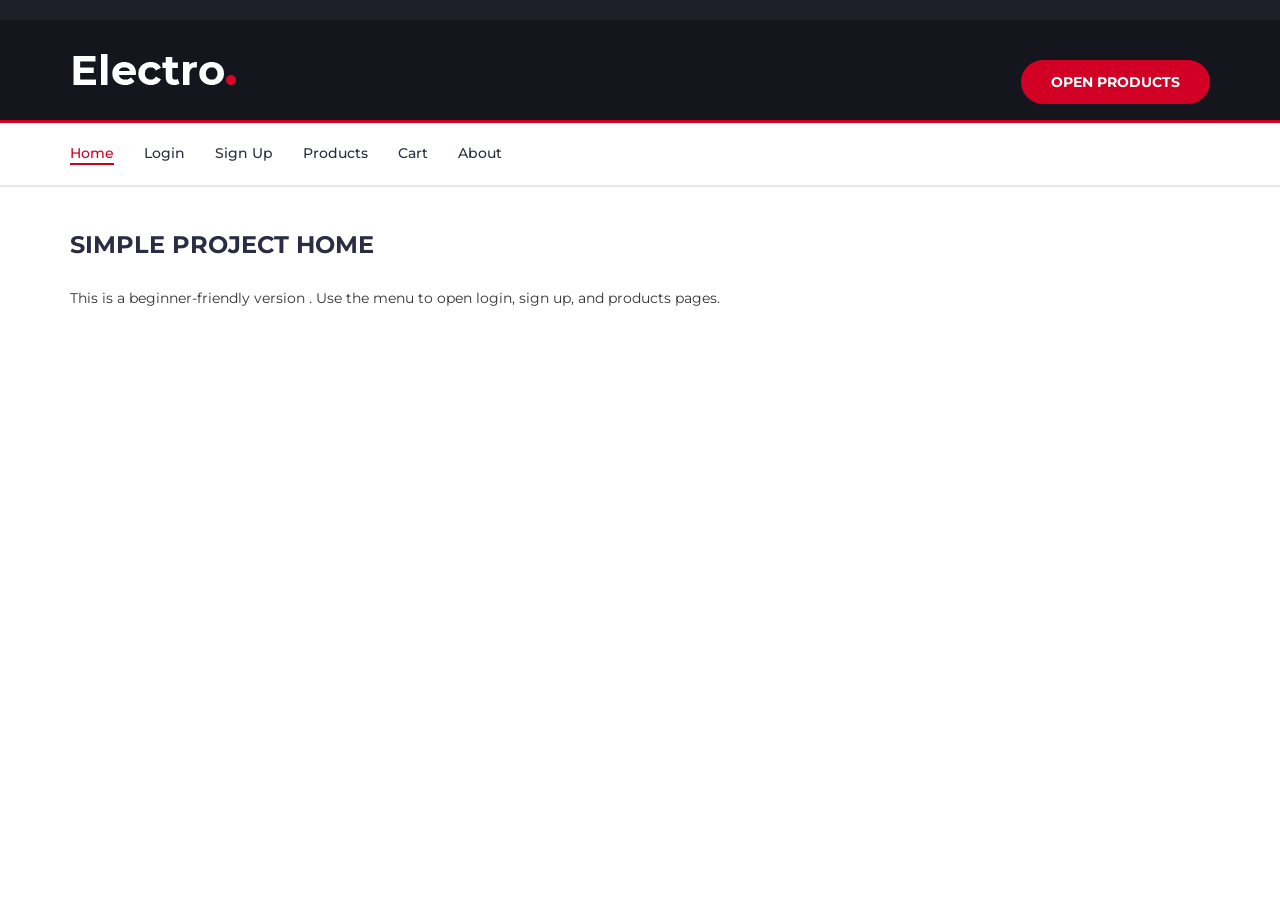
==== index.html @ 5c52ff46 "Add initial static storefront site files Initial commit adding a complete static e‑commerce storefro" ====
<!doctype html>
<html lang="en">
  <head>
    <meta charset="utf-8" />
    <meta http-equiv="X-UA-Compatible" content="IE=edge" />
    <meta name="viewport" content="width=device-width, initial-scale=1" />
    <title>Electro - Home</title>

    <link
      href="https://fonts.googleapis.com/css?family=Montserrat:400,500,700"
      rel="stylesheet"
    />
    <link
      type="text/css"
      rel="stylesheet"
      href="assets/css/bootstrap.min.css"
    />
    <link
      type="text/css"
      rel="stylesheet"
      href="assets/css/font-awesome.min.css"
    />
    <link type="text/css" rel="stylesheet" href="assets/css/style.css" />
  </head>
  <body>
    <header>
      <div id="top-header">
        <div class="container">
          <ul class="header-links pull-left"></ul>
        </div>
      </div>

      <div id="header">
        <div class="container">
          <div class="row">
            <div class="col-md-3">
              <div class="header-logo">
                <a href="index.html" class="logo">
                  <img src="assets/imges/logo.png" alt="logo" />
                </a>
              </div>
            </div>
            <div class="col-md-9 text-right" style="padding-top: 25px">
              <a class="primary-btn" href="pages/products.html"
                >Open Products</a
              >
            </div>
          </div>
        </div>
      </div>
    </header>

    <nav id="navigation">
      <div class="container">
        <div id="responsive-nav">
          <ul class="main-nav nav navbar-nav">
            <li class="active"><a href="index.html">Home</a></li>
            <li><a href="pages/login.html">Login</a></li>
            <li><a href="pages/signup.html">Sign Up</a></li>
            <li><a href="pages/products.html">Products</a></li>
            <li><a href="pages/cart.html">Cart</a></li>
            <li><a href="pages/about.html">About</a></li>
          </ul>
        </div>
      </div>
    </nav>

    <div class="section">
      <div class="container">
        <div class="row">
          <div class="col-md-12">
            <div class="section-title">
              <h3 class="title">Simple Project Home</h3>
            </div>
            <p>
              This is a beginner-friendly version . Use the menu to open login,
              sign up, and products pages.
            </p>
          </div>
        </div>
      </div>
    </div>

    <script src="assets/js/jquery.min.js"></script>
    <script src="assets/js/bootstrap.min.js"></script>
    <script src="assets/js/main.js"></script>
    <script src="assets/js/home.js"></script>
  </body>
</html>
---- assets/css/style.css ----
/*
Template Name: Electro - HTML Ecommerce Template
Author: yaminncco

Colors:
	Body 		: #333
	Headers 	: #2B2D42
	Primary 	: #D10024
	Dark 		: #15161D ##1E1F29
	Grey 		: #E4E7ED #FBFBFC #8D99AE #B9BABC

Fonts: Montserrat

Table OF Contents
------------------------------------
1 > GENERAL
------ Typography
------ Buttons
------ Inputs
------ Sections
------ Breadcrumb
2 > HEADER
------ Top header
------ Logo
------ Search
------ Cart
3 > NAVIGATION
------ Main nav
------ Responsive Nav
4 > CATEGORY SHOP
5 > HOT DEAL
6 > PRODUCT
------ Product
------ Widget product
------ Product slick
7 > STORE PAGE
------ Aside
------ Store
8 > PRODUCT DETAILS PAGE
------ Product view
------ Product details
------ Product tab
9 > CHECKOUT PAGE
10 > NEWSLETTER
11 > FOOTER
11 > SLICK STYLE
12 > RESPONSIVE
------------------------------------*/

/*=========================================================
	01 -> GENERAL
===========================================================*/

/*----------------------------*\
	Typography
\*----------------------------*/

body {
  font-family: 'Montserrat', sans-serif;
  font-weight: 400;
  color: #333;
}

h1, h2, h3, h4, h5, h6 {
  color: #2B2D42;
  font-weight: 700;
  margin: 0 0 10px;
}

a {
  color: #2B2D42;
  font-weight: 500;
  -webkit-transition: 0.2s color;
  transition: 0.2s color;
}

a:hover, a:focus {
  color: #D10024;
  text-decoration: none;
  outline: none;
}

ul, ol {
  margin: 0;
  padding: 0;
  list-style: none
}

/*----------------------------*\
	Buttons
\*----------------------------*/

.primary-btn {
  display: inline-block;
  padding: 12px 30px;
  background-color: #D10024;
  border: none;
  border-radius: 40px;
  color: #FFF;
  text-transform: uppercase;
  font-weight: 700;
  text-align: center;
  -webkit-transition: 0.2s all;
  transition: 0.2s all;
}

.primary-btn:hover, .primary-btn:focus {
  opacity: 0.9;
  color: #FFF;
}

/*----------------------------*\
	Inputs
\*----------------------------*/

/*-- Text input --*/

.input {
  height: 40px;
  padding: 0px 15px;
  border: 1px solid #E4E7ED;
  background-color: #FFF;
  width: 100%;
}

textarea.input {
  padding: 15px;
  min-height: 90px;
}

/*-- Number input --*/

.input-number {
  position: relative;
}

.input-number input[type="number"]::-webkit-inner-spin-button, .input-number input[type="number"]::-webkit-outer-spin-button {
  -webkit-appearance: none;
  margin: 0;
}

.input-number input[type="number"] {
  -moz-appearance: textfield;
  height: 40px;
  width: 100%;
  border: 1px solid #E4E7ED;
  background-color: #FFF;
  padding: 0px 35px 0px 15px;
}

.input-number .qty-up, .input-number .qty-down {
  position: absolute;
  display: block;
  width: 20px;
  height: 20px;
  border: 1px solid #E4E7ED;
  background-color: #FFF;
  text-align: center;
  font-weight: 700;
  cursor: pointer;
  -webkit-user-select: none;
  -moz-user-select: none;
  -ms-user-select: none;
  user-select: none;
}

.input-number .qty-up {
  right: 0;
  top: 0;
  border-bottom: 0px;
}

.input-number .qty-down {
  right: 0;
  bottom: 0;
}

.input-number .qty-up:hover, .input-number .qty-down:hover {
  background-color: #E4E7ED;
  color: #D10024;
}

/*-- Select input --*/

.input-select {
  padding: 0px 15px;
  background: #FFF;
  border: 1px solid #E4E7ED;
  height: 40px;
}

/*-- checkbox & radio input --*/

.input-radio, .input-checkbox {
  position: relative;
  display: block;
}

.input-radio input[type="radio"]:not(:checked), .input-radio input[type="radio"]:checked, .input-checkbox input[type="checkbox"]:not(:checked), .input-checkbox input[type="checkbox"]:checked {
  position: absolute;
  margin-left: -9999px;
  visibility: hidden;
}

.input-radio label, .input-checkbox label {
  font-weight: 500;
  min-height: 20px;
  padding-left: 20px;
  margin-bottom: 5px;
  cursor: pointer;
}

.input-radio input[type="radio"]+label span, .input-checkbox input[type="checkbox"]+label span {
  position: absolute;
  left: 0px;
  top: 4px;
  width: 14px;
  height: 14px;
  border: 2px solid #E4E7ED;
  background: #FFF;
}

.input-radio input[type="radio"]+label span {
  border-radius: 50%;
}

.input-radio input[type="radio"]+label span:after {
  content: "";
  position: absolute;
  left: 50%;
  top: 50%;
  -webkit-transform: translate(-50%, -50%) scale(0);
  -ms-transform: translate(-50%, -50%) scale(0);
  transform: translate(-50%, -50%) scale(0);
  background-color: #FFF;
  width: 4px;
  height: 4px;
  border-radius: 50%;
  opacity: 0;
  -webkit-transition: all 0.2s;
  transition: all 0.2s;
}

.input-checkbox input[type="checkbox"]+label span:after {
  content: '✔';
  position: absolute;
  top: -2px;
  left: 1px;
  font-size: 10px;
  color: #FFF;
  opacity: 0;
  -webkit-transform: scale(0);
  -ms-transform: scale(0);
  transform: scale(0);
  -webkit-transition: all 0.2s;
  transition: all 0.2s;
}

.input-radio input[type="radio"]:checked+label span, .input-checkbox input[type="checkbox"]:checked+label span {
  background-color: #D10024;
  border-color: #D10024;
}

.input-radio input[type="radio"]:checked+label span:after {
  opacity: 1;
  -webkit-transform: translate(-50%, -50%) scale(1);
  -ms-transform: translate(-50%, -50%) scale(1);
  transform: translate(-50%, -50%) scale(1);
}

.input-checkbox input[type="checkbox"]:checked+label span:after {
  opacity: 1;
  -webkit-transform: scale(1);
  -ms-transform: scale(1);
  transform: scale(1);
}

.input-radio .caption, .input-checkbox .caption {
  margin-top: 5px;
  max-height: 0;
  overflow: hidden;
  -webkit-transition: 0.3s max-height;
  transition: 0.3s max-height;
}

.input-radio input[type="radio"]:checked~.caption, .input-checkbox input[type="checkbox"]:checked~.caption {
  max-height: 800px;
}

/*----------------------------*\
	Section
\*----------------------------*/

.section {
  padding-top: 30px;
  padding-bottom: 30px;
}

.section-title {
  position: relative;
  margin-bottom: 30px;
  margin-top: 15px;
}

.section-title .title {
  display: inline-block;
  text-transform: uppercase;
  margin: 0px;
}

.section-title .section-nav {
  float: right;
}

.section-title .section-nav .section-tab-nav {
  display: inline-block;
}

.section-tab-nav li {
  display: inline-block;
  margin-right: 15px;
}

.section-tab-nav li:last-child {
  margin-right: 0px;
}

.section-tab-nav li a {
  font-weight: 700;
  color: #8D99AE;
}

.section-tab-nav li a:after {
  content: "";
  display: block;
  width: 0%;
  height: 2px;
  background-color: #D10024;
  -webkit-transition: 0.2s all;
  transition: 0.2s all;
}

.section-tab-nav li.active a {
  color: #D10024;
}

.section-tab-nav li a:hover:after, .section-tab-nav li a:focus:after, .section-tab-nav li.active a:after {
  width: 100%;
}

.section-title .section-nav .products-slick-nav {
  top: 0px;
  right: 0px;
}

/*----------------------------*\
	Breadcrumb
\*----------------------------*/

#breadcrumb {
  padding: 30px 0px;
  background: #FBFBFC;
  border-bottom: 1px solid #E4E7ED;
  margin-bottom: 30px;
}

#breadcrumb .breadcrumb-header {
  display: inline-block;
  margin-top: 0px;
  margin-bottom: 0px;
  margin-right: 15px;
  text-transform: uppercase;
}

#breadcrumb .breadcrumb-tree {
  display: inline-block;
}

#breadcrumb .breadcrumb-tree li {
  display: inline-block;
  font-size: 12px;
  font-weight: 500;
  text-transform: uppercase;
}

#breadcrumb .breadcrumb-tree li+li {
  margin-left: 10px;
}

#breadcrumb .breadcrumb-tree li+li:before {
  content: '/';
  display: inline-block;
  color: #8D99AE;
  margin-right: 10px;
}

#breadcrumb .breadcrumb-tree li a {
  color: #8D99AE;
}

#breadcrumb .breadcrumb-tree li a:hover {
  color: #D10024;
}

/*=========================================================
	02 -> HEADER
===========================================================*/

/*----------------------------*\
	Top header
\*----------------------------*/

#top-header {
  padding-top: 10px;
  padding-bottom: 10px;
  background-color: #1E1F29;
}

.header-links li {
  display: inline-block;
  margin-right: 15px;
  font-size: 12px;
}

.header-links li:last-child {
  margin-right: 0px;
}

.header-links li a {
  color: #FFF;
}

.header-links li a:hover {
  color: #D10024;
}

.header-links li i {
  color: #D10024;
  margin-right: 5px;
}

/*----------------------------*\
	Logo
\*----------------------------*/

#header {
  padding-top: 15px;
  padding-bottom: 15px;
  background-color: #15161D;
}

.header-logo {
  float: left;
}

.header-logo .logo img {
  display: block;
}

/*----------------------------*\
	Search
\*----------------------------*/

.header-search {
  padding: 15px 0px;
}

.header-search form {
  position: relative;
}

.header-search form .input-select {
  margin-right: -4px;
  border-radius: 40px 0px 0px 40px;
}

.header-search form .input {
  width: calc(100% - 260px);
  margin-right: -4px;
}

.header-search form .search-btn {
  height: 40px;
  width: 100px;
  background: #D10024;
  color: #FFF;
  font-weight: 700;
  border: none;
  border-radius: 0px 40px 40px 0px;
}

/*----------------------------*\
	Cart
\*----------------------------*/

.header-ctn {
  float: right;
  padding: 15px 0px;
}

.header-ctn>div {
  display: inline-block;
}

.header-ctn>div+div {
  margin-left: 15px;
}

.header-ctn>div>a {
  display: block;
  position: relative;
  width: 90px;
  text-align: center;
  color: #FFF;
}

.header-ctn>div>a>i {
  display: block;
  font-size: 18px;
}

.header-ctn>div>a>span {
  font-size: 12px;
}

.header-ctn>div>a>.qty {
  position: absolute;
  right: 15px;
  top: -10px;
  width: 20px;
  height: 20px;
  line-height: 20px;
  text-align: center;
  border-radius: 50%;
  font-size: 10px;
  color: #FFF;
  background-color: #D10024;
}

.header-ctn .menu-toggle {
  display: none;
}

.cart-dropdown {
  position: absolute;
  width: 300px;
  background: #FFF;
  padding: 15px;
  -webkit-box-shadow: 0px 0px 0px 2px #E4E7ED;
  box-shadow: 0px 0px 0px 2px #E4E7ED;
  z-index: 99;
  right: 0;
  opacity: 0;
  visibility: hidden;
}

.dropdown.open>.cart-dropdown {
  opacity: 1;
  visibility: visible;
}

.cart-dropdown .cart-list {
  max-height: 180px;
  overflow-y: scroll;
  margin-bottom: 15px;
}

.cart-dropdown .cart-list .product-widget {
  padding: 0px;
  -webkit-box-shadow: none;
  box-shadow: none;
}

.cart-dropdown .cart-list .product-widget:last-child {
  margin-bottom: 0px;
}

.cart-dropdown .cart-list .product-widget .product-img {
  left: 0px;
  top: 0px;
}

.cart-dropdown .cart-list .product-widget .product-body .product-price {
  color: #2B2D42;
}

.cart-dropdown .cart-btns {
  margin: 0px -17px -17px;
}

.cart-dropdown .cart-btns>a {
  display: inline-block;
  width: calc(50% - 0px);
  padding: 12px;
  background-color: #D10024;
  color: #FFF;
  text-align: center;
  font-weight: 700;
  -webkit-transition: 0.2s all;
  transition: 0.2s all;
}

.cart-dropdown .cart-btns>a:first-child {
  margin-right: -4px;
  background-color: #1e1f29;
}

.cart-dropdown .cart-btns>a:hover {
  opacity: 0.9;
}

.cart-dropdown .cart-summary {
  border-top: 1px solid #E4E7ED;
  padding-top: 15px;
  padding-bottom: 15px;
}

/*=========================================================
	03 -> Navigation
===========================================================*/

#navigation {
  background: #FFF;
  border-bottom: 2px solid #E4E7ED;
  border-top: 3px solid #D10024;
}

/*----------------------------*\
	Main nav
\*----------------------------*/

.main-nav>li+li {
  margin-left: 30px
}

.main-nav>li>a {
  padding: 20px 0px;
}

.main-nav>li>a:hover, .main-nav>li>a:focus, .main-nav>li.active>a {
  color: #D10024;
  background-color: transparent;
}

.main-nav>li>a:after {
  content: "";
  display: block;
  width: 0%;
  height: 2px;
  background-color: #D10024;
  -webkit-transition: 0.2s all;
  transition: 0.2s all;
}

.main-nav>li>a:hover:after, .main-nav>li>a:focus:after, .main-nav>li.active>a:after {
  width: 100%;
}

.header-ctn li.nav-toggle {
  display: none;
}

/*----------------------------*\
	responsive nav
\*----------------------------*/

@media only screen and (max-width: 991px) {
  .header-ctn .menu-toggle {
    display: inline-block;
  }
  #responsive-nav {
    position: fixed;
    left: 0;
    top: 0;
    background: #15161D;
    height: 100vh;
    max-width: 250px;
    width: 0%;
    overflow: hidden;
    z-index: 22;
    padding-top: 60px;
    -webkit-transform: translateX(-100%);
    -ms-transform: translateX(-100%);
    transform: translateX(-100%);
    -webkit-transition: 0.2s all;
    transition: 0.2s all;
  }
  #responsive-nav.active {
    -webkit-transform: translateX(0%);
    -ms-transform: translateX(0%);
    transform: translateX(0%);
    width: 100%;
  }
  .main-nav {
    margin: 0px;
    float: none;
  }
  .main-nav>li {
    display: block;
    float: none;
  }
  .main-nav>li+li {
    margin-left: 0px;
  }
  .main-nav>li>a {
    padding: 15px;
    color: #FFF;
  }
}

/*=========================================================
	04 -> CATEGORY SHOP
===========================================================*/

.shop {
  position: relative;
  overflow: hidden;
  margin: 15px 0px;
}

.shop:before {
  content: "";
  position: absolute;
  top: 0;
  bottom: 0;
  left: 0px;
  width: 60%;
  background: #D10024;
  opacity: 0.9;
  -webkit-transform: skewX(-45deg);
  -ms-transform: skewX(-45deg);
  transform: skewX(-45deg);
}

.shop:after {
  content: "";
  position: absolute;
  top: 0;
  bottom: 0;
  left: 1px;
  width: 100%;
  background: #D10024;
  opacity: 0.9;
  -webkit-transform: skewX(-45deg) translateX(-100%);
  -ms-transform: skewX(-45deg) translateX(-100%);
  transform: skewX(-45deg) translateX(-100%);
}

.shop .shop-img {
  position: relative;
  background-color: #E4E7ED;
  z-index: -1;
}

.shop .shop-img>img {
  width: 100%;
  -webkit-transition: 0.2s all;
  transition: 0.2s all;
}

.shop:hover .shop-img>img {
  -webkit-transform: scale(1.1);
  -ms-transform: scale(1.1);
  transform: scale(1.1);
}

.shop .shop-body {
  position: absolute;
  top: 0;
  width: 75%;
  padding: 30px;
  z-index: 10;
}

.shop .shop-body h3 {
  color: #FFF;
}

.shop .shop-body .cta-btn {
  color: #FFF;
  text-transform: uppercase;
}

/*=========================================================
	05 -> HOT DEAL
===========================================================*/

#hot-deal.section {
  padding: 60px 0px;
  margin: 30px 0px;
  background-color: #E4E7ED;
  background-image: url('../img/hotdeal.png');
  background-position: center;
  background-repeat: no-repeat;
}

.hot-deal {
  text-align: center;
}

.hot-deal .hot-deal-countdown {
  margin-bottom: 30px;
}

.hot-deal .hot-deal-countdown>li {
  position: relative;
  display: inline-block;
  width: 100px;
  height: 100px;
  background: #D10024e6;
  text-align: center;
  border-radius: 50%;
  margin: 0px 5px;
}

.hot-deal .hot-deal-countdown>li>div {
  position: absolute;
  left: 0;
  right: 0;
  top: 50%;
  -webkit-transform: translateY(-50%);
  -ms-transform: translateY(-50%);
  transform: translateY(-50%);
}

.hot-deal .hot-deal-countdown>li>div h3 {
  color: #FFF;
  margin-bottom: 0px;
}

.hot-deal .hot-deal-countdown>li>div span {
  display: block;
  font-size: 10px;
  text-transform: uppercase;
  color: #FFF;
}

.hot-deal p {
  text-transform: uppercase;
  font-size: 24px;
}

.hot-deal .cta-btn {
  margin-top: 15px;
}

/*=========================================================
	06 -> PRODUCT
===========================================================*/

/*----------------------------*\
	product
\*----------------------------*/

.product {
  position: relative;
  margin: 15px 0px;
  -webkit-box-shadow: 0px 0px 0px 0px #E4E7ED, 0px 0px 0px 1px #E4E7ED;
  box-shadow: 0px 0px 0px 0px #E4E7ED, 0px 0px 0px 1px #E4E7ED;
  -webkit-transition: 0.2s all;
  transition: 0.2s all;
}

.product:hover {
  -webkit-box-shadow: 0px 0px 6px 0px #E4E7ED, 0px 0px 0px 2px #D10024;
  box-shadow: 0px 0px 6px 0px #E4E7ED, 0px 0px 0px 2px #D10024;
}

.product .product-img {
  position: relative;
}

.product .product-img>img {
  width: 100%;
}

.product .product-img .product-label {
  position: absolute;
  top: 15px;
  right: 15px;
}

.product .product-img .product-label>span {
  border: 2px solid;
  padding: 2px 10px;
  font-size: 12px;
}

.product .product-img .product-label>span.sale {
  background-color: #FFF;
  border-color: #D10024;
  color: #D10024;
}

.product .product-img .product-label>span.new {
  background-color: #D10024;
  border-color: #D10024;
  color: #FFF;
}

.product .product-body {
  position: relative;
  padding: 15px;
  background-color: #FFF;
  text-align: center;
  z-index: 20;
}

.product .product-body .product-category {
  text-transform: uppercase;
  font-size: 12px;
  color: #8D99AE;
}

.product .product-body .product-name {
  text-transform: uppercase;
  font-size: 14px;
}

.product .product-body .product-name>a {
  font-weight: 700;
}

.product .product-body .product-name>a:hover, .product .product-body .product-name>a:focus {
  color: #D10024;
}

.product .product-body .product-price {
  color: #D10024;
  font-size: 18px;
}

.product .product-body .product-price .product-old-price {
  font-size: 70%;
  font-weight: 400;
  color: #8D99AE;
}

.product .product-body .product-rating {
  position: relative;
  margin: 15px 0px 10px;
  height: 20px;
}

.product .product-body .product-rating>i {
  position: relative;
  width: 14px;
  margin-right: -4px;
  background: #FFF;
  color: #E4E7ED;
  z-index: 10;
}

.product .product-body .product-rating>i.fa-star {
  color: #ef233c;
}

.product .product-body .product-rating:after {
  content: "";
  position: absolute;
  top: 50%;
  left: 0;
  right: 0;
  -webkit-transform: translateY(-50%);
  -ms-transform: translateY(-50%);
  transform: translateY(-50%);
  height: 1px;
  background-color: #E4E7ED;
}

.product .product-body .product-btns>button {
  position: relative;
  width: 40px;
  height: 40px;
  line-height: 40px;
  background: transparent;
  border: none;
  -webkit-transition: 0.2s all;
  transition: 0.2s all;
}

.product .product-body .product-btns>button:hover {
  background-color: #E4E7ED;
  color: #D10024;
  border-radius: 50%;
}

.product .product-body .product-btns>button .tooltipp {
  position: absolute;
  bottom: 100%;
  left: 50%;
  -webkit-transform: translate(-50%, -15px);
  -ms-transform: translate(-50%, -15px);
  transform: translate(-50%, -15px);
  width: 150px;
  padding: 10px;
  font-size: 12px;
  line-height: 10px;
  background: #1e1f29;
  color: #FFF;
  text-transform: uppercase;
  z-index: 10;
  opacity: 0;
  visibility: hidden;
  -webkit-transition: 0.2s all;
  transition: 0.2s all;
}

.product .product-body .product-btns>button:hover .tooltipp {
  opacity: 1;
  visibility: visible;
  -webkit-transform: translate(-50%, -5px);
  -ms-transform: translate(-50%, -5px);
  transform: translate(-50%, -5px);
}

.product .add-to-cart {
  position: absolute;
  left: 1px;
  right: 1px;
  bottom: 1px;
  padding: 15px;
  background: #1e1f29;
  text-align: center;
  -webkit-transform: translateY(0%);
  -ms-transform: translateY(0%);
  transform: translateY(0%);
  -webkit-transition: 0.2s all;
  transition: 0.2s all;
  z-index: 2;
}

.product:hover .add-to-cart {
  -webkit-transform: translateY(100%);
  -ms-transform: translateY(100%);
  transform: translateY(100%);
}

.product .add-to-cart .add-to-cart-btn {
  position: relative;
  border: 2px solid transparent;
  height: 40px;
  padding: 0 30px;
  background-color: #ef233c;
  color: #FFF;
  text-transform: uppercase;
  font-weight: 700;
  border-radius: 40px;
  -webkit-transition: 0.2s all;
  transition: 0.2s all;
}

.product .add-to-cart .add-to-cart-btn>i {
  position: absolute;
  left: 0;
  top: 0;
  width: 40px;
  height: 40px;
  line-height: 38px;
  color: #D10024;
  opacity: 0;
  visibility: hidden;
}

.product .add-to-cart .add-to-cart-btn:hover {
  background-color: #FFF;
  color: #D10024;
  border-color: #D10024;
  padding: 0px 30px 0px 50px;
}

.product .add-to-cart .add-to-cart-btn:hover>i {
  opacity: 1;
  visibility: visible;
}

/*----------------------------*\
	Widget product
\*----------------------------*/

.product-widget {
  position: relative;
}

.product-widget+.product-widget {
  margin: 30px 0px;
}

.product-widget .product-img {
  position: absolute;
  left: 0px;
  top: 0px;
  width: 60px;
}

.product-widget .product-img>img {
  width: 100%;
}

.product-widget .product-body {
  padding-left: 75px;
  min-height: 60px;
}

.product-widget .product-body .product-category {
  text-transform: uppercase;
  font-size: 10px;
  color: #8D99AE;
}

.product-widget .product-body .product-name {
  text-transform: uppercase;
  font-size: 12px;
}

.product-widget .product-body .product-name>a {
  font-weight: 700;
}

.product-widget .product-body .product-name>a:hover, .product-widget .product-body .product-name>a:focus {
  color: #D10024;
}

.product-widget .product-body .product-price {
  font-size: 14px;
  color: #D10024;
}

.product-widget .product-body .product-price .product-old-price {
  font-size: 70%;
  font-weight: 400;
  color: #8D99AE;
}

.product-widget .product-body .product-price .qty {
  font-weight: 400;
  margin-right: 10px;
}

.product-widget .delete {
  position: absolute;
  top: 0;
  left: 0;
  height: 14px;
  width: 14px;
  text-align: center;
  font-size: 10px;
  padding: 0;
  background: #1e1f29;
  border: none;
  color: #FFF;
}

/*----------------------------*\
	Products slick
\*----------------------------*/

.products-slick .slick-list {
  padding-bottom: 60px;
  margin-bottom: -60px;
  z-index: 2;
}

.products-slick .product.slick-slide {
  margin: 15px;
}

.products-tabs>.tab-pane {
  display: block;
  height: 0;
  opacity: 0;
  visibility: hidden;
  overflow-y: hidden;
  padding-bottom: 60px;
  margin-bottom: -60px;
}

.products-tabs>.tab-pane.active {
  opacity: 1;
  visibility: visible;
  height: auto;
}

.products-slick-nav {
  position: absolute;
  right: 15px;
  z-index: 10;
}

.products-slick-nav .slick-prev, .products-slick-nav .slick-next {
  position: static;
  -webkit-transform: none;
  -ms-transform: none;
  transform: none;
  width: 20px;
  height: 20px;
  display: inline-block !important;
  margin: 0px 2px;
}

.products-slick-nav .slick-prev:before, .products-slick-nav .slick-next:before {
  font-size: 14px;
}

/*=========================================================
	07 -> PRODUCTS PAGE
===========================================================*/

/*----------------------------*\
	Aside
\*----------------------------*/

.aside+.aside {
  margin-top: 30px;
}

.aside>.aside-title {
  text-transform: uppercase;
  font-size: 18px;
  margin: 15px 0px 30px;
}

/*-- checkbox Filter --*/

.checkbox-filter>div+div {
  margin-top: 10px;
}

.checkbox-filter .input-radio label, .checkbox-filter .input-checkbox label {
  font-size: 12px;
}

.checkbox-filter .input-radio label small, .checkbox-filter .input-checkbox label small {
  color: #8D99AE;
}

/*-- Price Filter --*/

#price-slider {
  margin-bottom: 15px;
}

.noUi-target {
  background-color: #FFF;
  -webkit-box-shadow: none;
  box-shadow: none;
  border: 1px solid #E4E7ED;
  border-radius: 0px;
}

.noUi-connect {
  background-color: #D10024;
}

.noUi-horizontal {
  height: 6px;
}

.noUi-horizontal .noUi-handle {
  width: 12px;
  height: 12px;
  left: -6px;
  top: -4px;
  border: none;
  background: #D10024;
  -webkit-box-shadow: none;
  box-shadow: none;
  border-radius: 50%;
}

.noUi-handle:before, .noUi-handle:after {
  display: none;
}

.price-filter .input-number {
  display: inline-block;
  width: calc(50% - 7px);
}

/*----------------------------*\
	Store
\*----------------------------*/

.store-filter {
  margin-bottom: 15px;
  margin-top: 15px;
}

/*-- Store Sort --*/

.store-sort {
  display: inline-block;
}

.store-sort label {
  font-weight: 500;
  font-size: 12px;
  text-transform: uppercase;
  margin-right: 15px;
}

/*-- Store Grid --*/

.store-grid {
  float: right;
}

.store-grid li {
  display: inline-block;
  width: 40px;
  height: 40px;
  line-height: 40px;
  background-color: #FFF;
  border: 1px solid #E4E7ED;
  text-align: center;
  -webkit-transition: 0.2s all;
  transition: 0.2s all;
}

.store-grid li+li {
  margin-left: 5px;
}

.store-grid li:hover {
  background-color: #E4E7ED;
  color: #D10024;
}

.store-grid li.active {
  background-color: #D10024;
  border-color: #D10024;
  color: #FFF;
  cursor: default;
}

.store-grid li a {
  display: block;
}

/*-- Store Pagination --*/

.store-pagination {
  float: right;
}

.store-pagination li {
  display: inline-block;
  width: 40px;
  height: 40px;
  line-height: 40px;
  text-align: center;
  background-color: #FFF;
  border: 1px solid #E4E7ED;
  -webkit-transition: 0.2s all;
  transition: 0.2s all;
}

.store-pagination li+li {
  margin-left: 5px;
}

.store-pagination li:hover {
  background-color: #E4E7ED;
  color: #D10024;
}

.store-pagination li.active {
  background-color: #D10024;
  border-color: #D10024;
  color: #FFF;
  font-weight: 500;
  cursor: default;
}

.store-pagination li a {
  display: block;
}

.store-qty {
  margin-right: 30px;
  font-weight: 500;
  text-transform: uppercase;
  font-size: 12px;
}

/*=========================================================
	08 -> PRODUCT DETAILS PAGE
===========================================================*/

/*----------------------------*\
	Product view
\*----------------------------*/

#product-main-img .slick-prev {
  -webkit-transform: translateX(-15px);
  -ms-transform: translateX(-15px);
  transform: translateX(-15px);
  left: 15px;
}

#product-main-img .slick-next {
  -webkit-transform: translateX(15px);
  -ms-transform: translateX(15px);
  transform: translateX(15px);
  right: 15px;
}

#product-main-img .slick-prev, #product-main-img .slick-next {
  opacity: 0;
  visibility: hidden;
  -webkit-transition: 0.2s all;
  transition: 0.2s all;
}

#product-main-img:hover .slick-prev, #product-main-img:hover .slick-next {
  -webkit-transform: translateX(0%);
  -ms-transform: translateX(0%);
  transform: translateX(0%);
  opacity: 1;
  visibility: visible;
}

#product-main-img .zoomImg {
  background-color: #FFF;
}

#product-imgs .product-preview {
  margin: 0px 5px;
  border: 1px solid #E4E7ED;
}

#product-imgs .product-preview.slick-current {
  border-color: #D10024;
}

#product-imgs .slick-prev {
  top: -20px;
  left: 50%;
  -webkit-transform: translateX(-50%);
  -ms-transform: translateX(-50%);
  transform: translateX(-50%);
}

#product-imgs .slick-next {
  top: calc(100% - 20px);
  left: 50%;
  -webkit-transform: translateX(-50%);
  -ms-transform: translateX(-50%);
  transform: translateX(-50%);
}

#product-imgs .slick-prev:before {
  content: "\f106";
}

#product-imgs .slick-next:before {
  content: "\f107";
}

.product-preview img {
  width: 100%;
}

/*----------------------------*\
	Product details
\*----------------------------*/

.product-details .product-name {
  text-transform: uppercase;
  font-size: 18px;
}

.product-details .product-rating {
  display: inline-block;
  margin-right: 15px;
}

.product-details .product-rating>i {
  color: #E4E7ED;
}

.product-details .product-rating>i.fa-star {
  color: #D10024;
}

.product-details .review-link {
  font-size: 12px;
}

.product-details .product-price {
  display: inline-block;
  font-size: 24px;
  margin-top: 10px;
  margin-bottom: 15px;
  color: #D10024;
}

.product-details .product-price .product-old-price {
  font-size: 70%;
  font-weight: 400;
  color: #8D99AE;
}

.product-details .product-available {
  font-size: 12px;
  text-transform: uppercase;
  font-weight: 700;
  margin-left: 30px;
  color: #D10024;
}

.product-details .product-options {
  margin-top: 30px;
  margin-bottom: 30px;
}

.product-details .product-options label {
  font-weight: 500;
  font-size: 12px;
  text-transform: uppercase;
  margin-right: 15px;
  margin-bottom: 0px;
}

.product-details .product-options .input-select {
  width: 90px;
}

.product-details .add-to-cart {
  margin-bottom: 30px;
}

.product-details .add-to-cart .add-to-cart-btn {
  position: relative;
  border: 2px solid transparent;
  height: 40px;
  padding: 0 30px;
  background-color: #ef233c;
  color: #FFF;
  text-transform: uppercase;
  font-weight: 700;
  border-radius: 40px;
  -webkit-transition: 0.2s all;
  transition: 0.2s all;
}

.product-details .add-to-cart .add-to-cart-btn>i {
  position: absolute;
  left: 0;
  top: 0;
  width: 40px;
  height: 40px;
  line-height: 38px;
  color: #D10024;
  opacity: 0;
  visibility: hidden;
}

.product-details .add-to-cart .add-to-cart-btn:hover {
  background-color: #FFF;
  color: #D10024;
  border-color: #D10024;
  padding: 0px 30px 0px 50px;
}

.product-details .add-to-cart .add-to-cart-btn:hover>i {
  opacity: 1;
  visibility: visible;
}

.product-details .add-to-cart .qty-label {
  display: inline-block;
  font-weight: 500;
  font-size: 12px;
  text-transform: uppercase;
  margin-right: 15px;
  margin-bottom: 0px;
}

.product-details .add-to-cart .qty-label .input-number {
  width: 90px;
  display: inline-block;
}

.product-details .product-btns li {
  display: inline-block;
  text-transform: uppercase;
  font-size: 12px;
}

.product-details .product-btns li+li {
  margin-left: 15px;
}

.product-details .product-links {
  margin-top: 15px;
}

.product-details .product-links li {
  display: inline-block;
  text-transform: uppercase;
  font-size: 12px;
}

.product-details .product-links li+li {
  margin-left: 10px;
}

/*----------------------------*\
	 Product tab
\*----------------------------*/

#product-tab {
  margin-top: 60px;
}

#product-tab .tab-nav {
  position: relative;
  text-align: center;
  padding: 15px 0px;
  margin-bottom: 30px;
}

#product-tab .tab-nav:after {
  content: "";
  position: absolute;
  left: 0;
  right: 0;
  top: 50%;
  height: 1px;
  background-color: #E4E7ED;
  z-index: -1;
}

#product-tab .tab-nav li {
  display: inline-block;
  background: #FFF;
  padding: 0px 15px;
}

#product-tab .tab-nav li+li {
  margin-left: 15px;
}

#product-tab .tab-nav li a {
  display: block;
  font-weight: 700;
  color: #8D99AE;
}

#product-tab .tab-nav li.active a {
  color: #D10024;
}

#product-tab .tab-nav li a:after {
  content: "";
  display: block;
  width: 0%;
  height: 2px;
  background-color: #D10024;
  -webkit-transition: 0.2s all;
  transition: 0.2s all;
}

#product-tab .tab-nav li a:hover:after, #product-tab .tab-nav li a:focus:after, #product-tab .tab-nav li.active a:after {
  width: 100%;
}

/*-- Rating --*/

.rating-avg {
  font-size: 24px;
  font-weight: 700;
  margin-bottom: 15px;
}

.rating-avg .rating-stars {
  margin-left: 10px;
}

.rating-avg .rating-stars, .rating .rating-stars {
  display: inline-block;
}

.rating-avg .rating-stars>i, .rating .rating-stars>i {
  color: #E4E7ED;
}

.rating-avg .rating-stars>i.fa-star, .rating .rating-stars>i.fa-star {
  color: #D10024;
}

.rating li {
  margin: 5px 0px;
}

.rating .rating-progress {
  position: relative;
  display: inline-block;
  height: 9px;
  background-color: #E4E7ED;
  width: 120px;
  margin: 0px 10px;
  border-radius: 5px;
}

.rating .rating-progress>div {
  background-color: #D10024;
  position: absolute;
  left: 0;
  top: 0;
  bottom: 0;
  border-radius: 5px;
}

.rating .sum {
  display: inline-block;
  font-size: 12px;
  color: #8D99AE;
}

/*-- Reviews --*/

.reviews li {
  position: relative;
  padding-left: 145px;
  margin-bottom: 30px;
}

.reviews .review-heading {
  position: absolute;
  width: 130px;
  left: 0;
  top: 0;
  height: 70px;
}

.reviews .review-body {
  min-height: 70px;
}

.reviews .review-heading .name {
  margin-bottom: 5px;
  margin-top: 0px;
}

.reviews .review-heading .date {
  color: #8D99AE;
  font-size: 10px;
  margin: 0;
}

.reviews .review-heading .review-rating {
  margin-top: 5px;
}

.reviews .review-heading .review-rating>i {
  color: #E4E7ED;
}

.reviews .review-heading .review-rating>i.fa-star {
  color: #D10024;
}

.reviews-pagination {
  text-align: center;
}

.reviews-pagination li {
  display: inline-block;
  width: 35px;
  height: 35px;
  line-height: 35px;
  text-align: center;
  background-color: #FFF;
  border: 1px solid #E4E7ED;
  -webkit-transition: 0.2s all;
  transition: 0.2s all;
}

.reviews-pagination li:hover {
  background-color: #E4E7ED;
  color: #D10024;
}

.reviews-pagination li.active {
  background-color: #D10024;
  border-color: #D10024;
  color: #FFF;
  cursor: default;
}

.reviews-pagination li a {
  display: block;
}

/*-- Review Form --*/

.review-form .input {
  margin-bottom: 15px;
}

.review-form .input-rating {
  margin-bottom: 15px;
}

.review-form .input-rating .stars {
  display: inline-block;
  vertical-align: top;
}

.review-form .input-rating .stars input[type="radio"] {
  display: none;
}

.review-form .input-rating .stars>label {
  float: right;
  cursor: pointer;
  padding: 0px 3px;
  margin: 0px;
}

.review-form .input-rating .stars>label:before {
  content: "\f006";
  font-family: FontAwesome;
  color: #E4E7ED;
  -webkit-transition: 0.2s all;
  transition: 0.2s all;
}

.review-form .input-rating .stars>label:hover:before, .review-form .input-rating .stars>label:hover~label:before {
  color: #D10024;
}

.review-form .input-rating .stars>input:checked label:before, .review-form .input-rating .stars>input:checked~label:before {
  content: "\f005";
  color: #D10024;
}

/*=========================================================
	09 -> CHECKOUT PAGE
===========================================================*/

.billing-details {
  margin-bottom: 30px;
}

.shiping-details {
  margin-bottom: 30px;
}

.order-details {
  position: relative;
  padding: 0px 30px 30px;
  border-right: 1px solid #E4E7ED;
  border-left: 1px solid #E4E7ED;
  border-bottom: 1px solid #E4E7ED;
}

.order-details:before {
  content: "";
  position: absolute;
  left: -1px;
  right: -1px;
  top: -15px;
  height: 30px;
  border-top: 1px solid #E4E7ED;
  border-left: 1px solid #E4E7ED;
  border-right: 1px solid #E4E7ED;
}

.order-summary {
  margin: 15px 0px;
}

.order-summary .order-col {
  display: table;
  width: 100%;
}

.order-summary .order-col:after {
  content: "";
  display: block;
  clear: both;
}

.order-summary .order-col>div {
  display: table-cell;
  padding: 10px 0px;
}

.order-summary .order-col>div:first-child {
  width: calc(100% - 150px);
}

.order-summary .order-col>div:last-child {
  width: 150px;
  text-align: right;
}

.order-summary .order-col .order-total {
  font-size: 24px;
  color: #D10024;
}

.order-details .payment-method {
  margin: 30px 0px;
}

.order-details .order-submit {
  display: block;
  margin-top: 30px;
}

/*=========================================================
	10 -> NEWSLETTER
===========================================================*/

#newsletter.section {
  border-top: 2px solid #E4E7ED;
  border-bottom: 3px solid #D10024;
  margin-top: 30px;
}

.newsletter {
  text-align: center;
}

.newsletter p {
  font-size: 24px;
}

.newsletter form {
  position: relative;
  max-width: 520px;
  margin: 30px auto;
}

.newsletter form:after {
  content: "\f003";
  font-family: FontAwesome;
  position: absolute;
  font-size: 160px;
  color: #E4E7ED;
  top: 15px;
  -webkit-transform: translateY(-50%) rotate(15deg);
  -ms-transform: translateY(-50%) rotate(15deg);
  transform: translateY(-50%) rotate(15deg);
  z-index: -1;
  left: -90px;
}

.newsletter form .input {
  width: calc(100% - 160px);
  margin-right: -4px;
  border-radius: 40px 0px 0px 40px;
}

.newsletter form .newsletter-btn {
  width: 160px;
  height: 40px;
  font-weight: 700;
  background: #D10024;
  color: #FFF;
  border: none;
  border-radius: 0px 40px 40px 0px;
}

.newsletter .newsletter-follow {
  text-align: center;
}

.newsletter .newsletter-follow li {
  display: inline-block;
  margin-right: 5px;
}

.newsletter .newsletter-follow li:last-child {
  margin-right: 0px;
}

.newsletter .newsletter-follow li a {
  position: relative;
  display: block;
  width: 40px;
  height: 40px;
  text-align: center;
  line-height: 40px;
  border: 1px solid #E4E7ED;
  background-color: #FFF;
  -webkit-transition: 0.2s all;
  transition: 0.2s all;
}

.newsletter .newsletter-follow li a:hover, .newsletter .newsletter-follow li a:focus {
  background-color: #E4E7ED;
  color: #D10024;
}

/*=========================================================
	11 -> FOOTER
===========================================================*/

#footer {
  background: #15161D;
  color: #B9BABC;
}

#bottom-footer {
  background: #1E1F29;
}

.footer {
  margin: 30px 0px;
}

.footer .footer-title {
  color: #FFF;
  text-transform: uppercase;
  font-size: 18px;
  margin: 0px 0px 30px;
}

.footer-links li+li {
  margin-top: 15px;
}

.footer-links li a {
  color: #B9BABC;
}

.footer-links li i {
  margin-right: 15px;
  color: #D10024;
  width: 14px;
  text-align: center;
}

.footer-links li a:hover {
  color: #D10024;
}

.copyright {
  margin-top: 30px;
  display: block;
  font-size: 12px;
}

.footer-payments li {
  display: inline-block;
  margin-right: 5px;
}

.footer-payments li a {
  color: #15161D;
  font-size: 36px;
  display: block;
}

/*=========================================================
	12 -> SLICK STYLE
===========================================================*/

/*----------------------------*\
	Arrows
\*----------------------------*/

.slick-prev, .slick-next {
  width: 40px;
  height: 40px;
  border: 1px solid #E4E7ED;
  background-color: #FFF;
  border-radius: 50%;
  z-index: 22;
  -webkit-transition: 0.2s all;
  transition: 0.2s all;
}

.slick-prev:hover, .slick-prev:focus, .slick-next:hover, .slick-next:focus {
  background-color: #D10024;
  border-color: #D10024;
}

.slick-prev:before, .slick-next:before {
  font-family: FontAwesome;
  color: #2B2D42;
}

.slick-prev:before {
  content: "\f104";
}

.slick-next:before {
  content: "\f105";
}

.slick-prev:hover:before, .slick-prev:focus:before, .slick-next:hover:before, .slick-next:focus:before {
  color: #FFF;
}

.slick-prev {
  left: -20px;
}

.slick-next {
  right: -20px;
}

/*----------------------------*\
	Dots
\*----------------------------*/

.slick-dots li, .slick-dots li button, .slick-dots li button:before {
  width: 10px;
  height: 10px;
}

.slick-dots li button:before {
  content: "";
  opacity: 1;
  background: #E4E7ED;
  border-radius: 50%;
}

.slick-dots li.slick-active button:before {
  background-color: #D10024;
}

.custom-dots .slick-dots {
  position: static;
  margin: 15px 0px;
}

/*=========================================================
	13 -> RESPONSIVE
===========================================================*/

@media only screen and (max-width: 1201px) {}

@media only screen and (max-width: 991px) {
  #top-header .header-links.pull-left {
    float: none !important;
  }
  #top-header .header-links.pull-right {
    float: none !important;
    margin-top: 5px;
  }
  .header-logo {
    float: none;
    text-align: center;
  }
  .header-logo .logo {
    display: inline-block;
  }
  #product-imgs {
    margin-bottom: 60px;
    margin-top: 15px;
  }
  #rating {
    text-align: center;
  }
  #reviews {
    margin-top: 30px;
    margin-bottom: 30px;
  }
}

@media only screen and (max-width: 767px) {
  .section-title .section-nav {
    float: none;
    margin-top: 10px;
  }
  .section-tab-nav li {
    margin-top: 10px;
  }
}

@media only screen and (max-width: 480px) {
  [class*='col-xs'] {
    width: 100%;
  }
  .store-grid {
    float: none;
    margin-top: 10px;
  }
  .store-pagination {
    float: none;
    margin-top: 10px;
  }
}
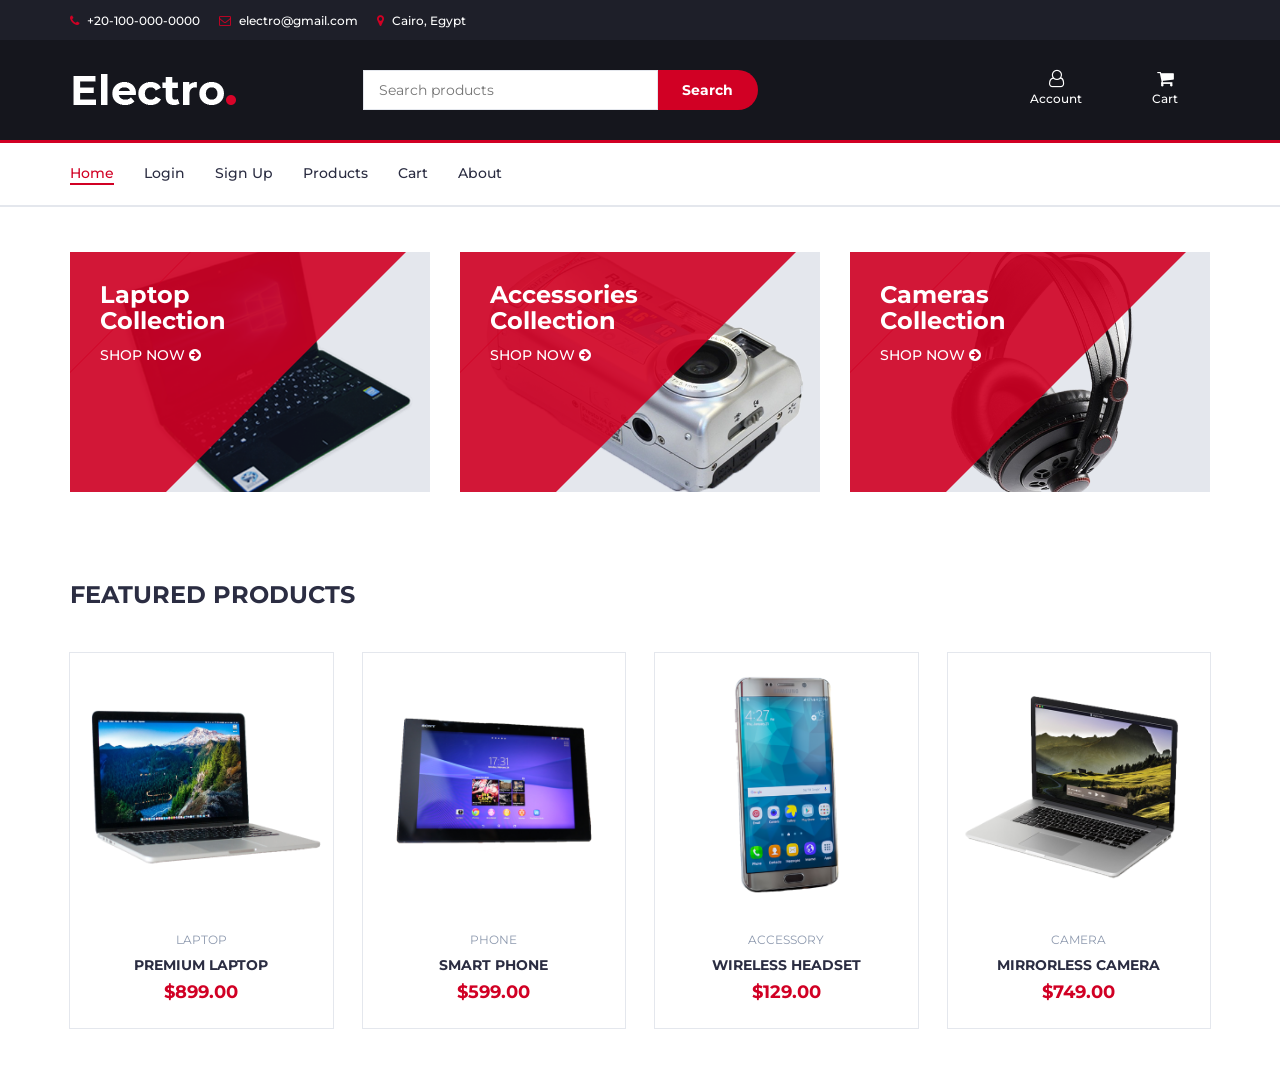
==== commit f1e68d61: "Add header contacts, search and featured products Enhance homepage layout: add top-header contact li" ====
--- a/index.html
+++ b/index.html
@@ -26,7 +26,17 @@
     <header>
       <div id="top-header">
         <div class="container">
-          <ul class="header-links pull-left"></ul>
+          <ul class="header-links pull-left">
+            <li>
+              <a href="#"><i class="fa fa-phone"></i> +20-100-000-0000</a>
+            </li>
+            <li>
+              <a href="#"><i class="fa fa-envelope-o"></i> electro@gmail.com</a>
+            </li>
+            <li>
+              <a href="#"><i class="fa fa-map-marker"></i> Cairo, Egypt</a>
+            </li>
+          </ul>
         </div>
       </div>
 
@@ -40,10 +50,29 @@
                 </a>
               </div>
             </div>
-            <div class="col-md-9 text-right" style="padding-top: 25px">
-              <a class="primary-btn" href="pages/products.html"
-                >Open Products</a
-              >
+            <div class="col-md-6">
+              <div class="header-search">
+                <form>
+                  <input class="input" placeholder="Search products" />
+                  <button class="search-btn" type="button">Search</button>
+                </form>
+              </div>
+            </div>
+            <div class="col-md-3 clearfix">
+              <div class="header-ctn">
+                <div>
+                  <a href="pages/login.html">
+                    <i class="fa fa-user-o"></i>
+                    <span>Account</span>
+                  </a>
+                </div>
+                <div>
+                  <a href="pages/cart.html">
+                    <i class="fa fa-shopping-cart"></i>
+                    <span>Cart</span>
+                  </a>
+                </div>
+              </div>
             </div>
           </div>
         </div>
@@ -68,14 +97,123 @@
     <div class="section">
       <div class="container">
         <div class="row">
+          <div class="col-md-4 col-xs-6">
+            <div class="shop">
+              <div class="shop-img">
+                <img src="assets/imges/shop01.png" alt="Laptops" />
+              </div>
+              <div class="shop-body">
+                <h3>Laptop<br />Collection</h3>
+                <a href="pages/laptops.html" class="cta-btn"
+                  >Shop now <i class="fa fa-arrow-circle-right"></i
+                ></a>
+              </div>
+            </div>
+          </div>
+
+          <div class="col-md-4 col-xs-6">
+            <div class="shop">
+              <div class="shop-img">
+                <img src="assets/imges/shop02.png" alt="Accessories" />
+              </div>
+              <div class="shop-body">
+                <h3>Accessories<br />Collection</h3>
+                <a href="pages/accessories.html" class="cta-btn"
+                  >Shop now <i class="fa fa-arrow-circle-right"></i
+                ></a>
+              </div>
+            </div>
+          </div>
+
+          <div class="clearfix visible-xs"></div>
+
+          <div class="col-md-4 col-xs-6">
+            <div class="shop">
+              <div class="shop-img">
+                <img src="assets/imges/shop03.png" alt="Cameras" />
+              </div>
+              <div class="shop-body">
+                <h3>Cameras<br />Collection</h3>
+                <a href="pages/cameras.html" class="cta-btn"
+                  >Shop now <i class="fa fa-arrow-circle-right"></i
+                ></a>
+              </div>
+            </div>
+          </div>
+        </div>
+      </div>
+    </div>
+
+    <div class="section">
+      <div class="container">
+        <div class="row">
           <div class="col-md-12">
             <div class="section-title">
-              <h3 class="title">Simple Project Home</h3>
-            </div>
-            <p>
-              This is a beginner-friendly version . Use the menu to open login,
-              sign up, and products pages.
-            </p>
+              <h3 class="title">Featured Products</h3>
+            </div>
+          </div>
+
+          <div class="col-md-3 col-xs-6">
+            <div class="product">
+              <div class="product-img">
+                <img src="assets/imges/product01.png" alt="Featured Laptop" />
+              </div>
+              <div class="product-body">
+                <p class="product-category">Laptop</p>
+                <h3 class="product-name">
+                  <a href="pages/laptops.html">Premium Laptop</a>
+                </h3>
+                <h4 class="product-price">$899.00</h4>
+              </div>
+            </div>
+          </div>
+
+          <div class="col-md-3 col-xs-6">
+            <div class="product">
+              <div class="product-img">
+                <img src="assets/imges/product04.png" alt="Featured Phone" />
+              </div>
+              <div class="product-body">
+                <p class="product-category">Phone</p>
+                <h3 class="product-name">
+                  <a href="pages/phones.html">Smart Phone</a>
+                </h3>
+                <h4 class="product-price">$599.00</h4>
+              </div>
+            </div>
+          </div>
+
+          <div class="col-md-3 col-xs-6">
+            <div class="product">
+              <div class="product-img">
+                <img
+                  src="assets/imges/product07.png"
+                  alt="Featured Accessory"
+                />
+              </div>
+              <div class="product-body">
+                <p class="product-category">Accessory</p>
+                <h3 class="product-name">
+                  <a href="pages/accessories.html">Wireless Headset</a>
+                </h3>
+                <h4 class="product-price">$129.00</h4>
+              </div>
+            </div>
+          </div>
+
+          <div class="col-md-3 col-xs-6">
+            <div class="product">
+              <div class="product-img">
+                <img src="assets/imges/product03.png" alt="Featured Camera" />
+              </div>
+              <div class="product-body">
+                <p class="product-category">Camera</p>
+                <h3 class="product-name">
+                  <a href="pages/cameras.html">Mirrorless Camera</a>
+                </h3>
+                <h4 class="product-price">$749.00</h4>
+              </div>
+            </div>
           </div>
         </div>
       </div>
